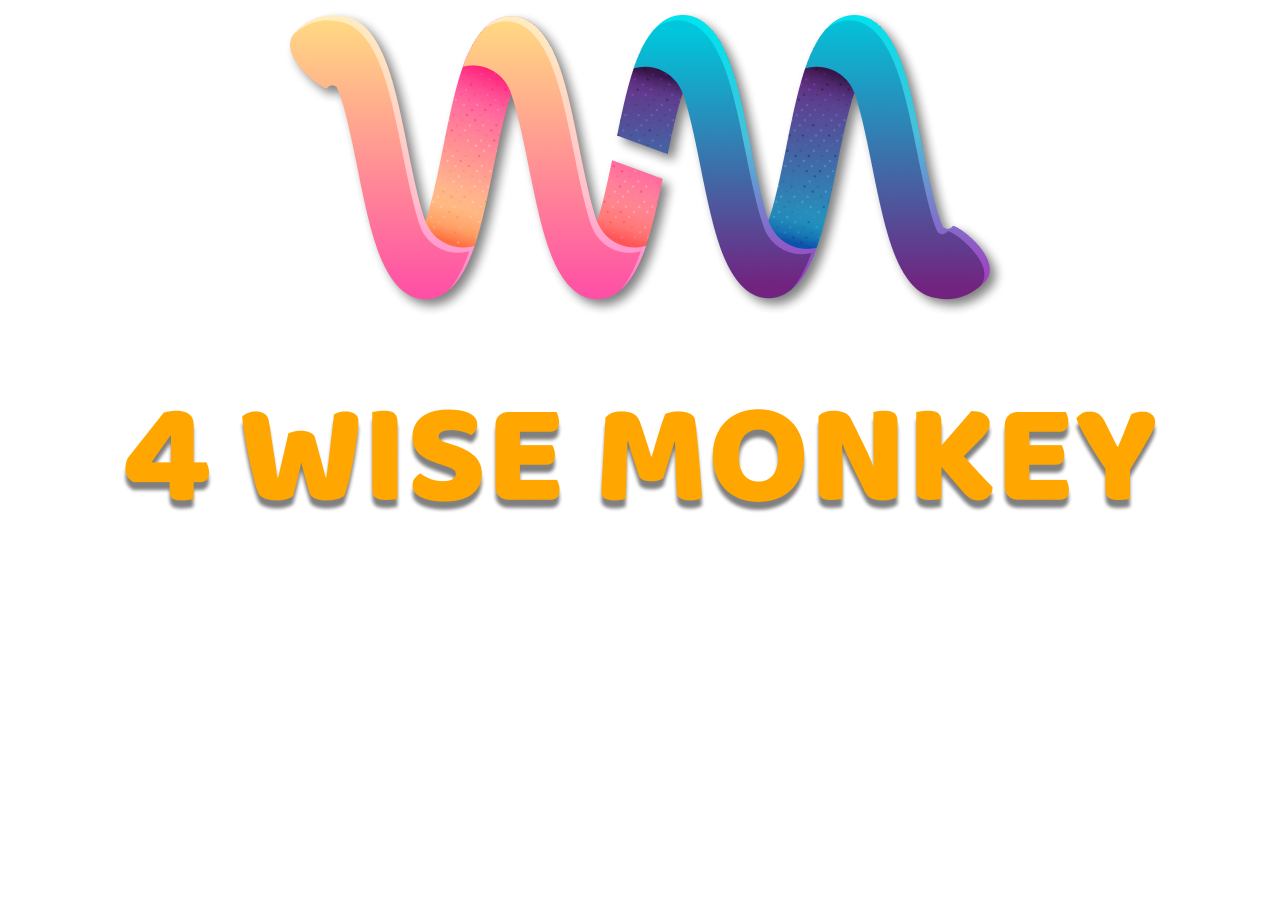
==== index.html @ 38d43532 "simple static site" ====
<!DOCTYPE html>
<html lang="en">
  <head>
    <meta charset="UTF-8">
    <meta name="viewport" content="width=device-width, initial-scale=1">
    <title>4wisemonkey</title>
    <link href="css/style.css" rel="stylesheet">
  </head>
  <body>
    <center>
      <img src="./res/images/logo.png" alt="company logo">
    </center>
  </body>
</html>
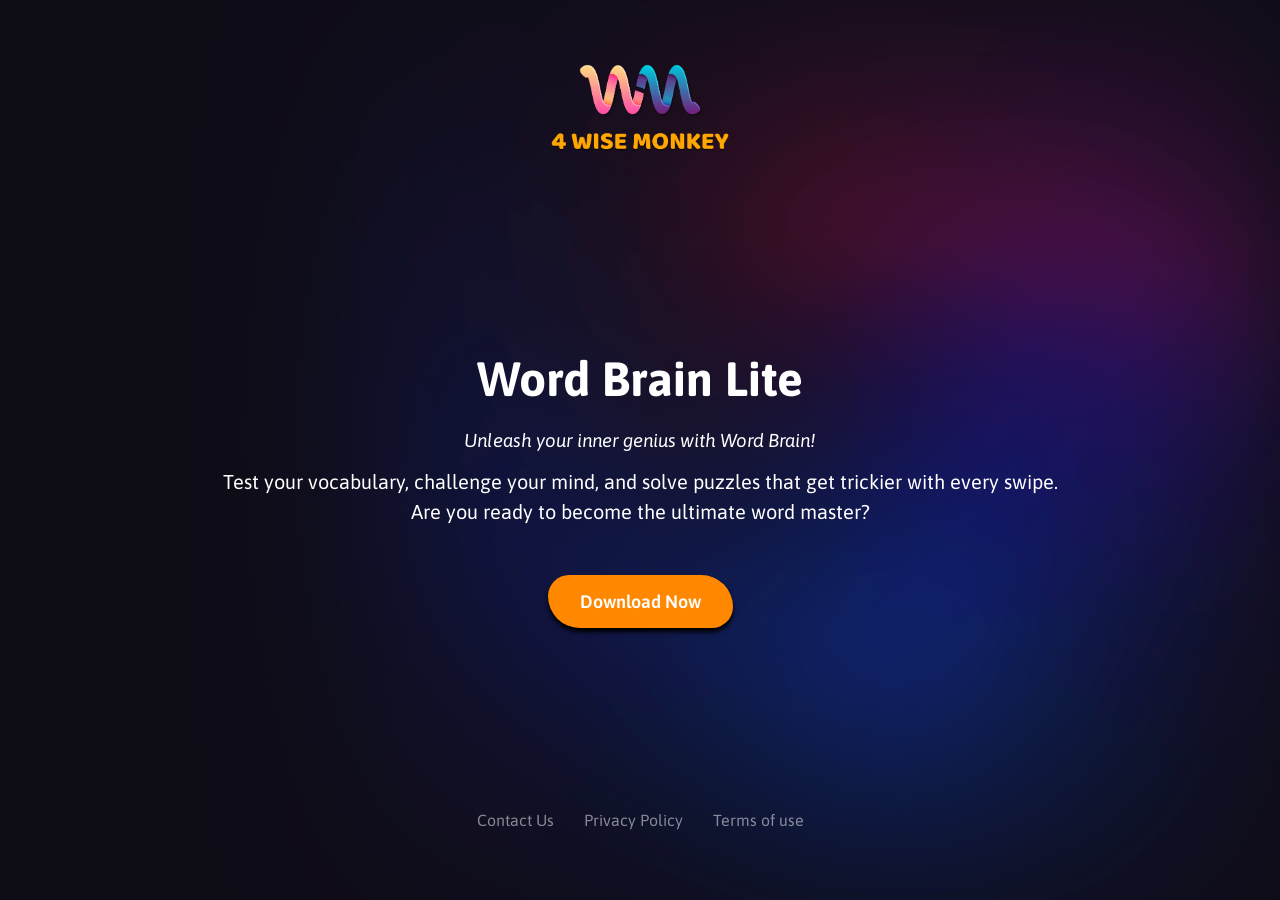
==== commit 4e742f15: "static home page html css" ====
--- a/index.html
+++ b/index.html
@@ -1,4 +1,4 @@
-<!DOCTYPE html>
+<!-- <!DOCTYPE html>
 <html lang="en">
   <head>
     <meta charset="UTF-8">
@@ -11,4 +11,45 @@
       <img src="./res/images/logo.png" alt="company logo">
     </center>
   </body>
-</html>
+</html> -->
+
+
+<!DOCTYPE html>
+<html lang="en">
+<head>
+  <meta charset="UTF-8">
+  <meta name="viewport" content="width=device-width, initial-scale=1.0">
+  <link rel="stylesheet" href="style.css">
+  <title>4 Wise Monkey</title>
+</head>
+<body>
+  <div class="main-wrapper">
+    <div class="wrapper-controller">
+    <div class="container">
+      <header class="wm-header text-center">
+        <h1><a href="index.html" title="4 Wise Monkey"><img src="res/images/logo.png" alt="4 Wise Monkey"></a></h1>
+      </header>
+      <main>
+        <div class="main-content text-center">
+          <div class="game-list">
+            <h2>Word Brain Lite</h2>
+            <h3><em>Unleash your inner genius with Word Brain!</em></h3>
+            <p>Test your vocabulary, challenge your mind, and solve puzzles that get trickier with every swipe. <br>Are you ready to become the ultimate word master?</p>
+            <a href="javascript:;" title="Donwload Now" class="wm-btn wm-btn-primary">Download Now</a>
+          </div>
+        </div>
+      </main>
+      <footer>
+        <div class="footer-nav">
+          <ul class="text-center">
+            <li><a href="mailto:support.4wisemonkey@gmail.com" title="Contact Us">Contact Us</a></li>
+            <li><a href="#privacy-policy.html" title="Privacy Policy">Privacy Policy</a></li>
+            <li><a href="#terms-of-use.html" title="Terms of use">Terms of use</a></li>
+          </ul>
+        </div>
+      </footer>
+    </div>
+  </div>
+  </div>
+</body>
+</html>
--- a/style.css
+++ b/style.css
@@ -0,0 +1,158 @@
+@import url('https://fonts.googleapis.com/css2?family=Asap:ital,wght@0,100..900;1,100..900&display=swap');
+*{
+  margin: 0;
+  padding: 0;
+}
+html, body{
+  height: 100%;
+}
+body{
+  font-family: "Asap", serif;
+  font-weight: 400;
+  background: #0E0C15;
+  color: #FFFFFF;
+}
+a{
+  text-decoration: none;
+  color: #FFFFFF;
+  transition: all .3s linear;
+}
+ul, ol{
+  list-style: none;
+  margin: 0;
+  padding: 0;
+}
+h2{
+  font-size: 32px;
+  font-weight: 700px;
+}
+@media (min-width: 768px){
+  h2{
+    font-size: 48px;
+  }
+}
+h3{
+  font-family: 20px;
+  font-weight: 400;
+}
+@media (min-width: 768px){
+  h3{
+    font-family: 24px;
+  }
+}
+p{
+  line-height: 1.5;
+}
+.container{
+  padding: 0 16px;
+  margin: 0 auto;
+}
+@media (min-width: 576px){
+  .container{
+    max-width: 540px;
+  }
+}
+@media (min-width: 768px){
+  .container{
+    max-width: 720px;
+  }
+}
+@media (min-width: 992px){
+  .container{
+    max-width: 960px;
+  }
+}
+@media (min-width: 1200px){
+  .container{
+    max-width: 1140px;
+  }
+}
+@media (min-width: 1400px){
+  .container{
+    max-width: 1320px;
+  }
+}
+
+.text-center{
+  text-align: center !important;
+}
+
+.main-wrapper{
+  background: url('res/images/main-bg.png') no-repeat 0 0/cover;
+  height: 100%;
+}
+
+.wrapper-controller{
+  display: flex;
+  padding: 64px 0;
+}
+
+header img{
+  height: 96px;
+}
+main{
+  height: calc(100vh - 256px);
+  display: flex;
+  align-items: center;
+}
+
+.game-list h2{
+  margin-bottom: 24px;
+}
+.game-list h3{
+  margin-bottom: 16px;
+}
+.game-list p{
+  margin-bottom: 48px;
+  font-size: 16px;
+}
+@media (min-width: 768px){
+  .game-list p{
+    margin-bottom: 48px;
+    font-size: 20px;
+  }
+}
+.wm-btn{
+  display: inline-flex;
+  padding: 16px 32px;
+  justify-content: center;
+  align-items: center;
+  color: #FFF;
+  text-align: center;
+  font-size: 18px;
+  font-weight: 600;
+  line-height: normal;
+  transition: all .3s linear;
+}
+.wm-btn-primary{
+  border-radius: 32px 48px;
+  background: #F80;
+  box-shadow: 0px 4px 4px 0px #000;
+  color: #FFFFFF;
+}
+.wm-btn-primary:hover{
+  background: #FF7402;
+}
+.footer-nav ul li{
+  margin: 8px 0;
+}
+.footer-nav ul li:last-child{
+  margin: 0;
+}
+@media (min-width: 768px){
+  .footer-nav ul{
+    display: flex;
+    justify-content: center;
+  }
+  .footer-nav ul li, .footer-nav ul li:last-child{
+    margin: 0 15px;
+  }
+}
+
+.footer-nav ul li a{
+  color: rgba(255, 255, 255, .5);
+  transition: all .3s linear;
+}
+.footer-nav ul li a:hover{
+  color: rgba(255, 255, 255, 1);
+}
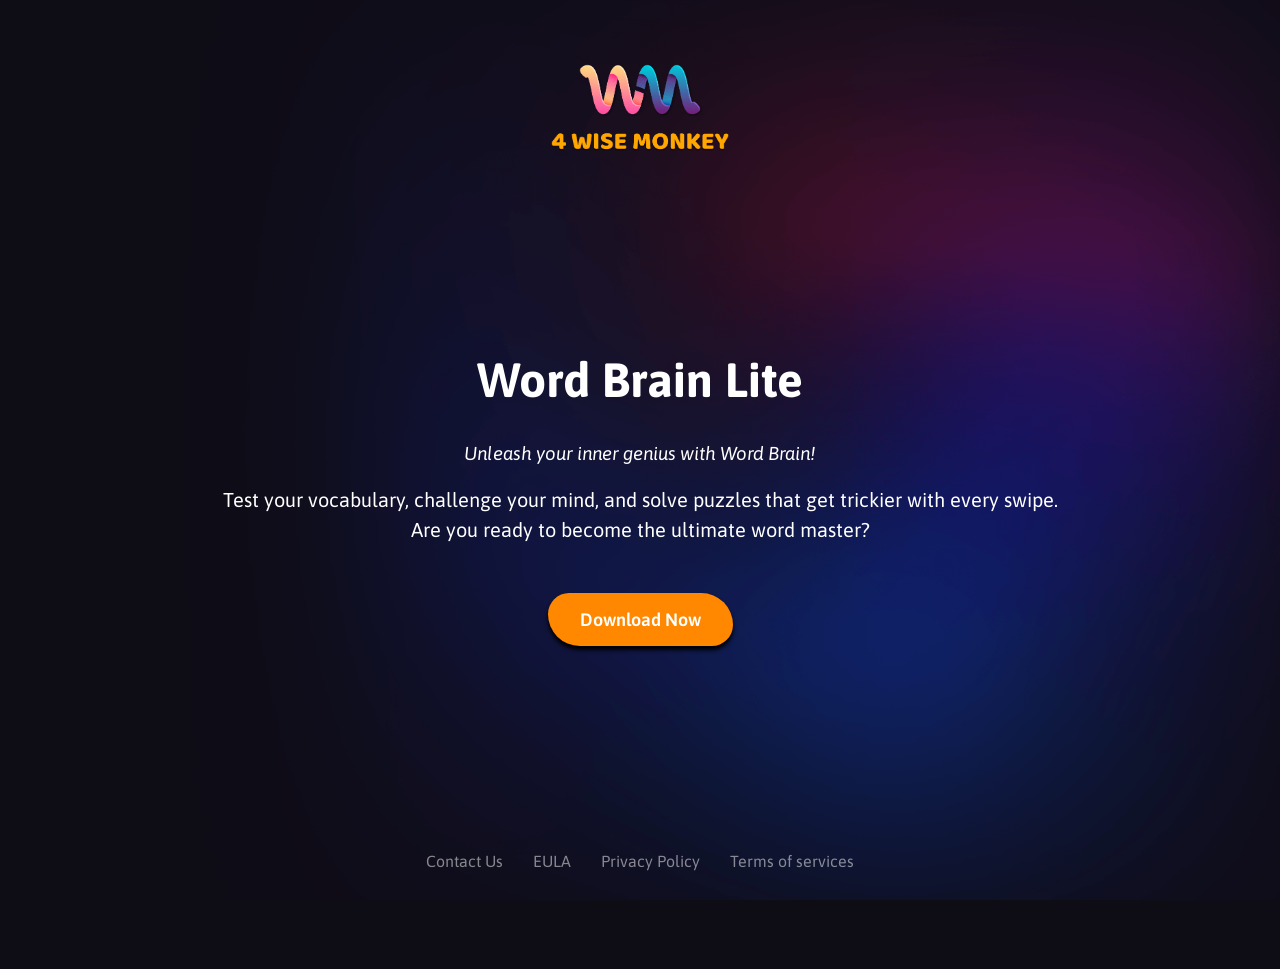
==== commit 9204223f: "privacy,terms and eula pages added" ====
--- a/index.html
+++ b/index.html
@@ -1,28 +1,15 @@
-<!-- <!DOCTYPE html>
-<html lang="en">
-  <head>
-    <meta charset="UTF-8">
-    <meta name="viewport" content="width=device-width, initial-scale=1">
-    <title>4wisemonkey</title>
-    <link href="css/style.css" rel="stylesheet">
-  </head>
-  <body>
-    <center>
-      <img src="./res/images/logo.png" alt="company logo">
-    </center>
-  </body>
-</html> -->
-
-
 <!DOCTYPE html>
 <html lang="en">
 <head>
   <meta charset="UTF-8">
   <meta name="viewport" content="width=device-width, initial-scale=1.0">
+  <meta name="application-name" content="4 wise moneky">
+  <meta name="msapplication-TileColor" content="#0E0C15">
+  <link rel="icon" type="image/x-icon" href="res/images/favicon.ico">
   <link rel="stylesheet" href="style.css">
   <title>4 Wise Monkey</title>
 </head>
-<body>
+<body class="wm-home">
   <div class="main-wrapper">
     <div class="wrapper-controller">
     <div class="container">
@@ -43,8 +30,9 @@
         <div class="footer-nav">
           <ul class="text-center">
             <li><a href="mailto:support.4wisemonkey@gmail.com" title="Contact Us">Contact Us</a></li>
-            <li><a href="#privacy-policy.html" title="Privacy Policy">Privacy Policy</a></li>
-            <li><a href="#terms-of-use.html" title="Terms of use">Terms of use</a></li>
+            <li><a href="eula.html" title="EULA">EULA</a></li>
+            <li><a href="privacy-policy.html" title="Privacy Policy">Privacy Policy</a></li>
+            <li><a href="terms-of-services.html" title="Terms of services">Terms of services</a></li>
           </ul>
         </div>
       </footer>
--- a/style.css
+++ b/style.css
@@ -9,13 +9,19 @@
 body{
   font-family: "Asap", serif;
   font-weight: 400;
+  line-height: 1.5;  
+}
+body.wm-home{
   background: #0E0C15;
   color: #FFFFFF;
 }
 a{
   text-decoration: none;
+  color: #0E0C15;
+  transition: all .3s linear;
+}
+.wm-home a{
   color: #FFFFFF;
-  transition: all .3s linear;
 }
 ul, ol{
   list-style: none;
@@ -77,7 +83,7 @@
   text-align: center !important;
 }
 
-.main-wrapper{
+.wm-home .main-wrapper{
   background: url('res/images/main-bg.png') no-repeat 0 0/cover;
   height: 100%;
 }
@@ -91,7 +97,7 @@
   height: 96px;
 }
 main{
-  height: calc(100vh - 256px);
+  min-height: calc(100vh - 256px);
   display: flex;
   align-items: center;
 }
@@ -133,6 +139,9 @@
 .wm-btn-primary:hover{
   background: #FF7402;
 }
+footer{
+   padding: 32px 0;
+}
 .footer-nav ul li{
   margin: 8px 0;
 }
@@ -149,10 +158,43 @@
   }
 }
 
-.footer-nav ul li a{
+.wm-home .footer-nav ul li a{
   color: rgba(255, 255, 255, .5);
   transition: all .3s linear;
 }
+.wm-home .footer-nav ul li a:hover{
+  color: rgba(255, 255, 255, 1);
+}
 .footer-nav ul li a:hover{
-  color: rgba(255, 255, 255, 1);
-}+  color: #907CFF;
+}
+.wm-privacy-policy h2{
+  margin-bottom: 32px;
+}
+.wm-privacy-policy *:not(li){
+  margin-bottom: 16px;
+}
+
+.wm-privacy-policy ul {
+  counter-reset: item
+}
+.wm-privacy-policy li {
+  display: block;
+  position: relative;
+  padding-left: 24px;
+  margin-bottom: 16px;
+}
+.wm-privacy-policy li:before {
+  content: counters(item, ".") ". ";
+  counter-increment: item;
+  position: absolute;
+  left: 0;
+}
+.wm-privacy-policy li li{
+  padding-left: 32px;
+  margin-top: 16px;
+}
+.wm-privacy-policy li li li{
+  padding-left: 16px;
+}
+.wm-privacy-policy ul ul ul li:before{content: "● ";}
